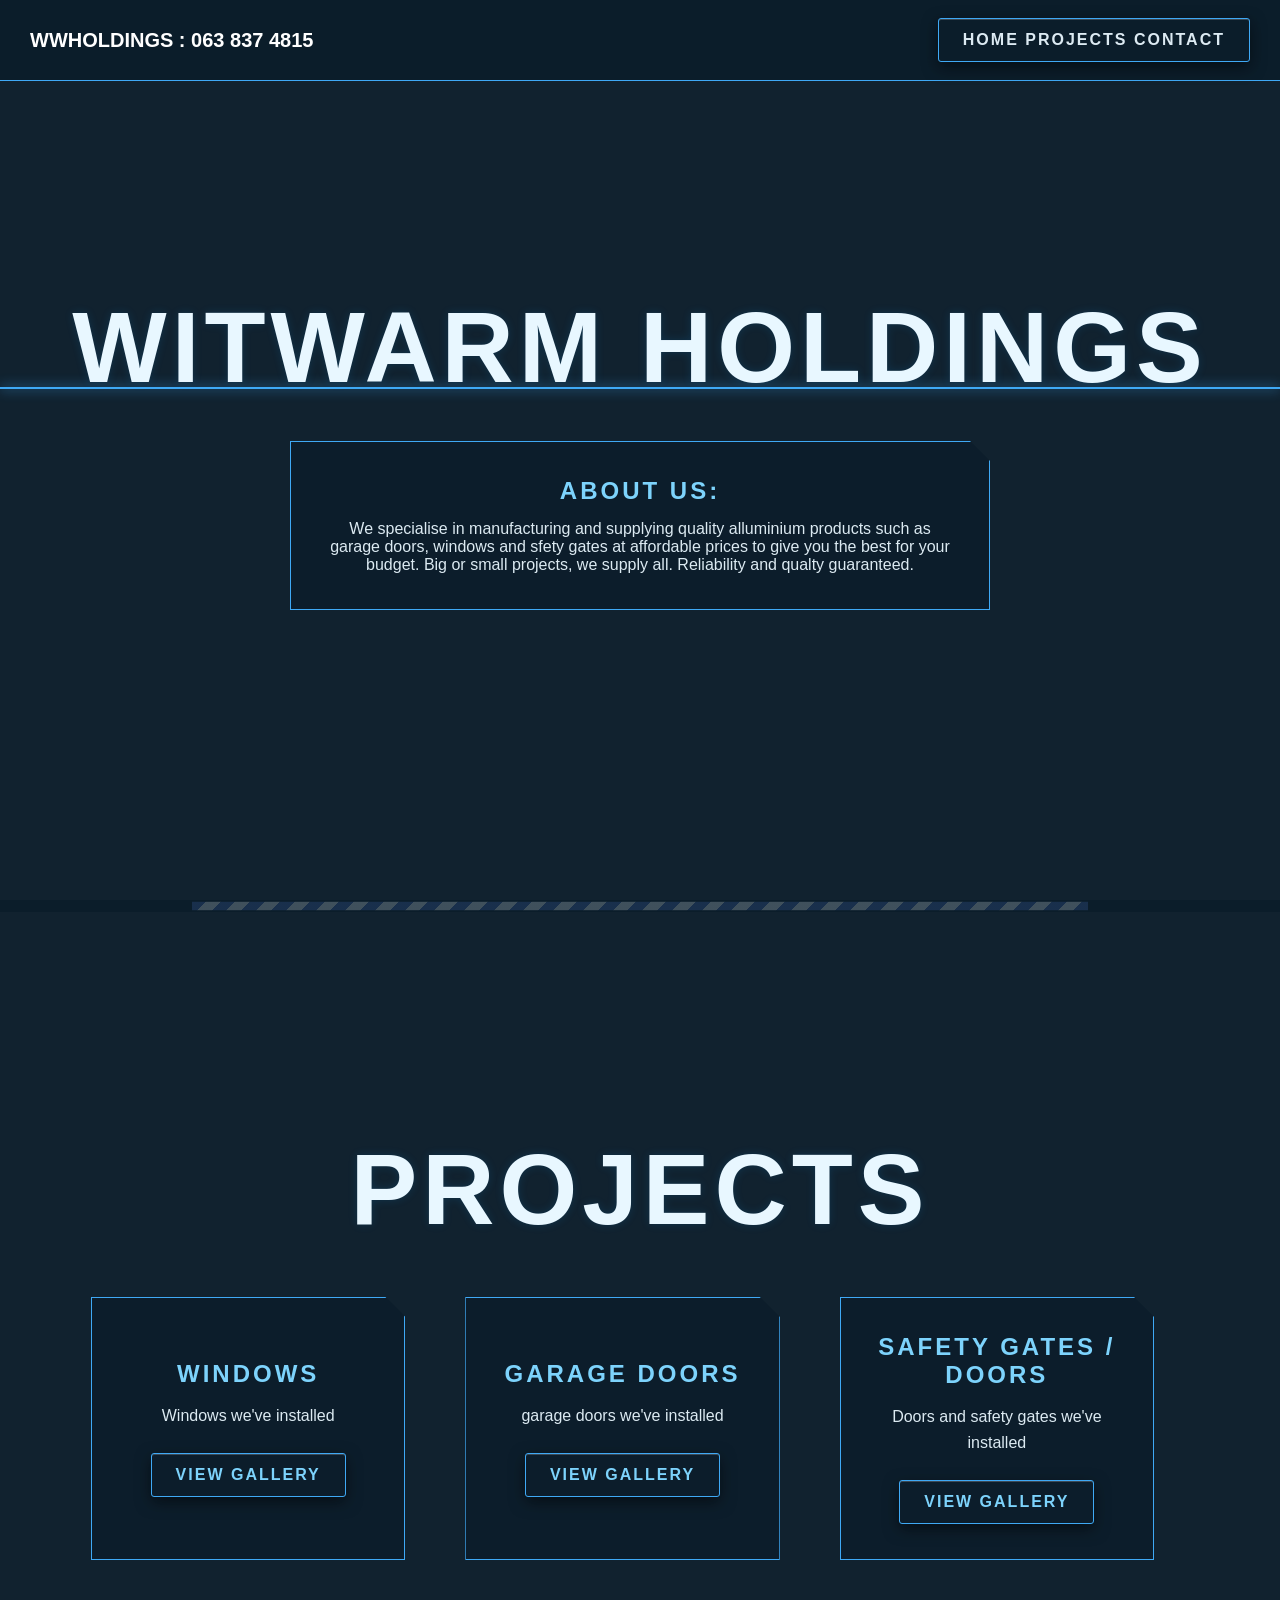
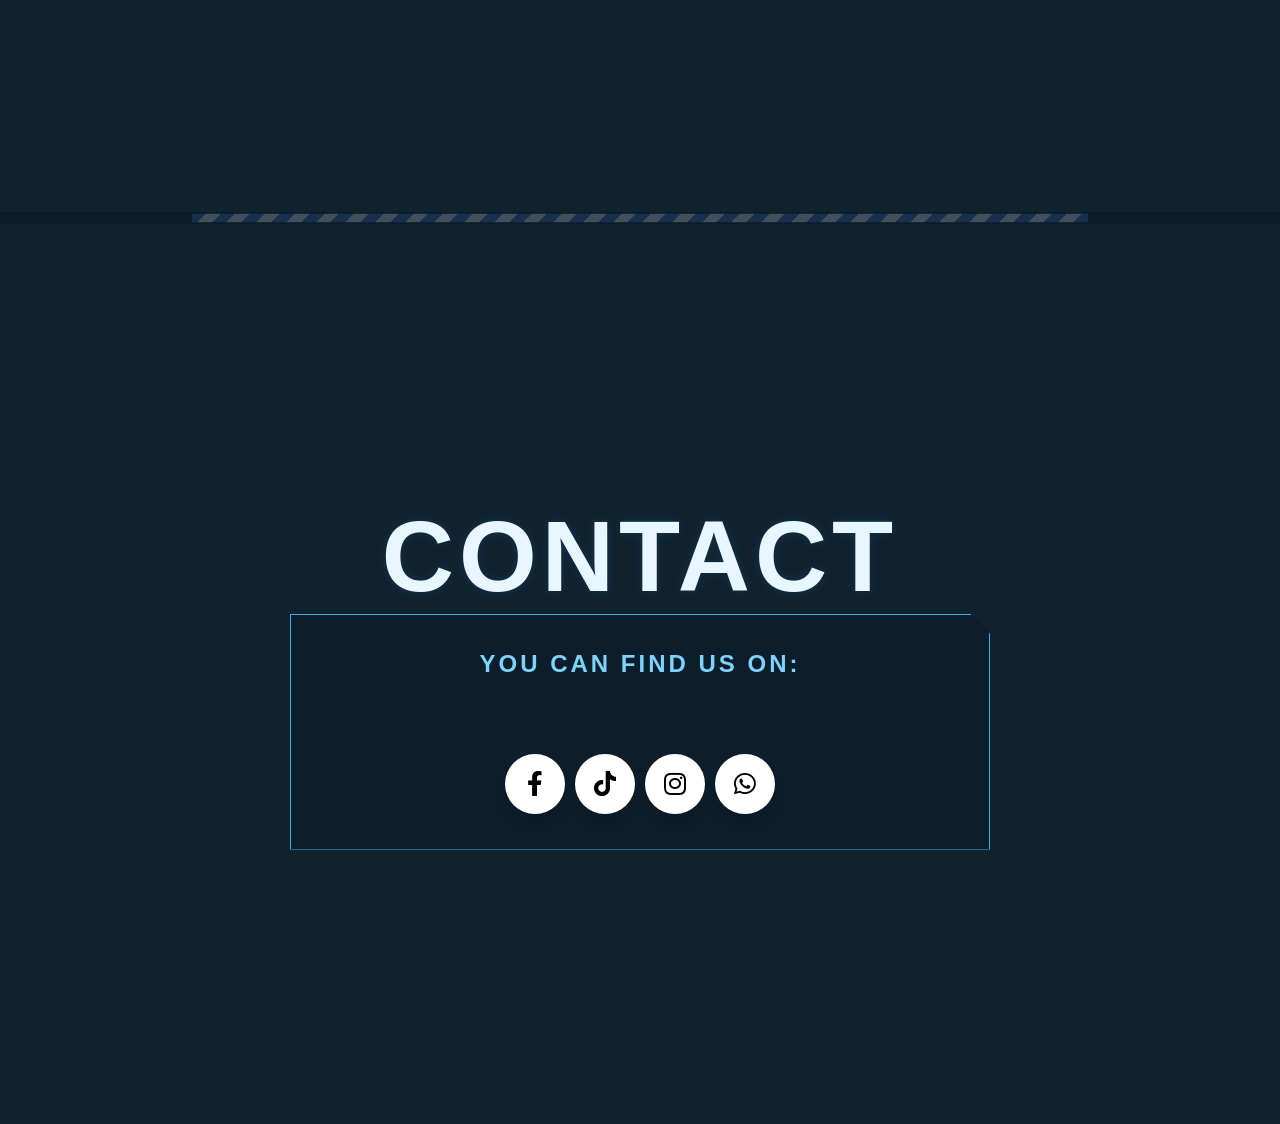
==== index.html @ 1566d7c6 "Add files via upload" ====
<html>
    <head>
        <meta charset="UTF-8">
        <meta name="viewport" content="width=device-width, intial-scale=1.0">
        <title>
            WitWarmHOLDINGS
        </title>
        <link rel="icon" type="image/png" href="logo.png">
        <link rel="stylesheet" href="style.css">
        <link rel="stylesheet" href="https://cdnjs.cloudflare.com/ajax/libs/font-awesome/5.15.3/css/all.min.css"/>
    </head>
        
    <body>
        <nav class="navbar">
            <a href="#home" class="logo">WWHOLDINGS : 063 837 4815</a>
            <button class="hamburger" id="hamburger"> ☰ </button>
                <div class="nav-links" id="navLinks">
                    <div class="steel-button">
                    <a href="#Home">Home</a>
                    <a href="#Projects">Projects</a>
                    <a href="#Contact">Contact</a>
                    </div>
                </div>
        </nav>

        <section id="Home" class="hero">
            <div class="hero-line"></div>
            <h1>WitWarm Holdings</h1>
            <p class="hero-label">SYSTEM / 001</p>
            <p class="hero-subtitle">DESIGN~BUILD~CREATE</p>
            <div class="industrial-card">
                <h2>About Us:</h2>
            </h3>We specialise in manufacturing and supplying quality alluminium products such as garage doors, windows and sfety gates at affordable prices 
                to give you the best for your budget. Big or small projects, we supply all. Reliability and qualty guaranteed.
            </h3>
        </section>
        </div>

            <div class="warning-bar"></div>

        <section id="Projects">
            <p class="hero-label reveal">System / Projects</p>
            <h1 class="reveal">Projects</h1>
        <div class="project-grid">
            <div class="industrial-card reveal">
                <h2>Windows</h2>
                <p>Windows we've installed</p>
                <a href="Projects/web.html" class="steel-button">view gallery</a>
            </div>
            <div class="industrial-card reveal">
                <h2>Garage Doors</h2>
                <p>garage doors we've installed</p>
                <a href="Projects/video.html" class="steel-button">View gallery</a>
            </div>
            <div class="industrial-card reveal">
                <h2>Safety gates / Doors</h2>
                <p>Doors and safety gates we've installed</p>
                <a href="projects/design.html" class="steel-button">view Gallery</a>
            </div>
        </div>            
        </section>
            

            <div class="warning-bar"></div>

        <section id="Contact">
            <h1>Contact </h1>
            <div class="industrial-card">
            <h2>YOU CAN FIND US ON:</p></h2>
            <br>
            <br>
             <div class="wrapper">
         <a href="#" class="button">
            <div class="icon">
               <i class="fab fa-facebook-f"></i>
            </div>
            <span>Facebook</span>
         </a>
         <a href="https://www.tiktok.com/@ww.holdings" class="button">
            <div class="icon">
               <i class="fab fa-tiktok"></i>
            </div>
            <span>TikTok</span>
         </a>
         <a href="https://www.Instagram.com/wwholdings" class="button">
            <div class="icon">
               <i class="fab fa-instagram"></i>
            </div>
            <span>Instagram</span>
         </a>
         <a href="https://wa.me/0638374815?text=H1%20I%27m%20interested%20in%20your%20services!" target="_blank" class="button">
            <div class="icon">
               <i class="fab fa-whatsapp"></i>
            </div>
            <span>WhatsApp</span>
         </a>
      </div>
        </section>
            </div>

        <script src="script.js"></script>
    </body>
</html>
---- style.css ----
html{
    scroll-behavior: smooth;
}

html, body{
    overflow-x: hidden;
}

body{
    margin: 0;
    font-family: Arial, Helvetica, sans-serif;
    background-color: #0b1d2a;
    color: #DCEAF2;

/*Subtle Industrial Texture*/

background-image:linear-gradient(rgba(63, 169, 245, 0.08) 1px, transparent 1px), 
            linear-gradient(90deg, rgba(63, 169, 245. 0.08) 1px, transparent 1px);
background-size: 40px 40px;
}

section{
    min-height: 100vh;
    display: flex;
    flex-direction: column;
    justify-content: center;
    align-items: center;
    text-align: center;
    padding: 100px 30px;
}

section:nth-child(even) {
    background: rgba(255, 255, 255, 0.025);
}

h1{
    font-size: clamp(45px, 8vw, 100px);
    margin: 0;
    color: #e8f7ff;
    text-transform: uppercase;
    letter-spacing: 5px;
    font-weight: 900;
    text-shadow: 0 0 10px rgba(11, 151, 245, 0.15);
}

h2{
    text-transform: uppercase;
    letter-spacing: 3px;
    color: #7dd3fc;
}

*{
    box-sizing: border-box;
}

/* Phones */
@media (max-width: 600px){
    h1{font-size: 32px;}
    p{font-size: 16px;}
    section{padding: 30px 15px;}
}

nav{
    position: fixed;
    top: 0;
    left: 0;
    width: 100%;
    display: flex;
    justify-content: center;
    gap: 30px;
    background: rgba(255, 255, 255, 0.1);
    padding: 20px;
    backdrop-filter: blur(10px);
    z-index: 1000;
}

nav a{
    color: white;
    text-decoration: none;
    font-size: 16px;
}

nav a:hover{
    color: #f59e0b;
}

/*Mobile*/
@media (max-width: 600px){
    nav{
        gap: 12px;
        padding: 15px 10px;
    }
    nav a{
        font-size: 13px;
    }
}

.navbar{
    position: fixed;
    top: 0;
    left: 0;
    width: 100%;
    display: flex;
    justify-content: space-between;
    align-items: center;
    gap: 30px;
    background: rgba(11, 29, 42, 0.85);
    padding: 18px 30px;
    backdrop-filter: blur(12px);
    z-index: 1000;
    border-bottom: 1px solid #3fa9f5;
}

.logo{
    color: white;
    text-decoration: none;
    font-size: 20px;
    font-weight: bold;
}


.nav-links{
    display: flex;
    gap: 30px;
}

.nav-links{
    display: flex;
}

.nav-links a{
    color: #DCEAF2;
    text-decoration: none;
    text-transform: uppercase;
    letter-spacing: 2px;
    transition: 0.2s;
}

.nav-links a:hover{
    color: #7dd3fc;
    text-shadow: 0 0 10px rgba(125, 211, 252, 0.8);
}

.status-light{
    width: 9px;
    height: 9px;
    background: #55d6ff;
    border-radius: 50%;
    box-shadow: 0 0 5px #55d6ff, 0 0 15px rgba(85, 214, 255, 0.8);
    animation: pulse 2s infinite;
}

@keyframes pulse {
    0%, 100%{
        opacity: 1;
    }
    50%{
        opacity: 0.4;
    }
}

.hamburger{
    display: none;
    background: none;
    border: none;
    color: white;
    font-size: 30px;
    cursor: pointer;
}

@media (max-width: 700px){
    .project-grid{
        display: grid;
        grid-template-columns: 1fr;
        gap: 30px;
        width: 100%;
    }
    .hamburger{
        display: block;
        background: none;
        border: none;
        color: white;
        font-size: 28px;
        cursor: pointer;
        z-index: 1001;
        position: relative;
        cursor: pointer;
    }
    .nav-links{
        display: none !important;
        position: absolute;
        top: 100%;
        right: 0;
        flex-direction: column;
        gap: 20px;
        padding: 20px;
        background: rgba(30, 30, 30, 0.9);
        backdrop-filter: blur(15px);
        border: 1px solid #555;
        z-index: 1001;
    }
    .nav-links.active{
        display: flex !important;
    }
    .nav-links a{
        position: relative;
        padding: 10px;
        z-index: 1002;
        pointer-events: auto;
    }
    .nav-links .steel-button{
        display: flex;
        flex-direction: column;
        gap: 15px;
    }
}

.warning-bar {
    width: 100%;
    height: 12px;
    background: repeating-linear-gradient(-45deg, #4267B2 0px, #4267B2 15px, #DCEAF2 15px, #DCEAF2 30px);
    opacity: 0.25;
    transform: scale(0.7);
}

.steel-button{
    display: inline-block;
    padding: 12px 24px;
    background: transparent;
    color: #7dd3fc;
    border: 1px solid #3fa9f5;
    border-radius: 3px;
    text-decoration: none;
    text-transform: uppercase;
    letter-spacing: 2px;
    font-weight: bold;
    cursor: pointer;
    box-shadow: inset 0 1px rgba(255, 255, 255, 0.2), 0 5px 15px rgba(0, 0, 0, 0.5);
    transition: 0.3s;
}

.steel-button:hover{
    box-shadow: 0 0 15px rgba(63, 169, 245, 0.5);
    transform: translateY(-2px);
}

.industrial-card{
    width: min(90%, 700px);
    padding: 35px;
    
    display: flex;
    flex-direction: column;
    align-items: center;
    justify-content: center;
    background: rgba(11, 29, 42, 0.65);
    backdrop-filter: blur(10px);
    border: 1px solid #3fa9f5;
    box-shadow: 0 0 25px rgba(63, 169, 245. 0.15);
    clip-path: polygon(0 0, calc(100% - 20px) 0, 100% 20px, 100% 100%, 0 100%);
}

.industrial-card h2{
    margin: 0 0 15px
}

.industrial-card p{
    margin: 0 0 25px;
    max-width: 450px;
    line-height: 1.6;
}

.project-grid{
    width: min(1100px, 90%);
    margin: 50px auto;
    display: grid;
    grid-template-columns: repeat(3, 1fr);
    gap: 25px
}

@media (max-width: 600px){
    .project-grid{
        display: grid;
        grid-template-columns: 1fr;
        gap: 30px;
        width: 100%;
        margin: 30px auto;
        padding: 0 15px;
        box-sizing: border-box;
    }
    .industrial-card{
        width: 100%;
        max-width: 100%;
        min-width: 0;
        box-sizing: border-box;
    }
}
/*Socual Media Buttons*/

@import url('https://fonts.googleapis.com/css?family=Poppins:400,500,600,700&display=swap');

* {
  margin: 0;
  padding: 0;
  box-sizing: border-box;
  font-family: 'Poppins', sans-serif;
}


.wrapper .button {
  display: inline-block;
  height: 60px;
  width: 60px;
  float: left;
  text-decoration: none;
  margin: 0 5px;
  overflow: hidden;
  background: #fff;
  border-radius: 50px;
  cursor: pointer;
  box-shadow: 0px 10px 10px rgba(0, 0, 0, 0.1);
  transition: all 0.3s ease-out;
}

.wrapper .button:hover {
  width: 200px;
}

.wrapper .button .icon {
  display: inline-block;
  height: 60px;
  width: 60px;
  color: #000;
  text-align: center;
  border-radius: 50px;
  box-sizing: border-box;
  line-height: 60px;
  transition: all 0.3s ease-out;
}

.wrapper .button:nth-child(1):hover .icon {
  background: #4267B2;
}

.wrapper .button:nth-child(2):hover .icon {
  background: #1DA1F2;
}

.wrapper .button:nth-child(3):hover .icon {
  background: #E1306C;
}

.wrapper .button:nth-child(4):hover .icon {
  background: rgb(60, 230, 60);
}

.wrapper .button:nth-child(5):hover .icon {
  background: #ff0000;
}

.wrapper .button .icon i {
  font-size: 25px;
  line-height: 60px;
  transition: all 0.3s ease-out;
}

.wrapper .button:hover .icon i {
  color: #fff;
}

.wrapper .button span {
  font-size: 20px;
  font-weight: 500;
  line-height: 60px;
  margin-left: 10px;
  transition: all 0.3s ease-out;
}

.wrapper .button:nth-child(1) span {
  color: #4267B2;
}

.wrapper .button:nth-child(2) span {
  color: #1DA1F2;
}

.wrapper .button:nth-child(3) span {
  color: #E1306C;
}

.wrapper .button:nth-child(4) span {
  color: rgb(60, 230, 60);
}

.wrapper .button:nth-child(5) span {
  color: #ff0000;
}


/*intro animation*/

.hero{
    position: relative;
    overflow: hidden;
}
.hero-label{
    opacity: 0;
    animation: revealtext 0.8s ease forwards;
    animation-delay: 0.3s;
    color: red !important;
}

.hero h1{
    opacity: 0;
    transform: translateX(-80px);
    animation: slideTitle 1s ease forwards;
    animation-delay: 0.6s;
}

.hero-subtitle{
    opacity: 0;
    transform: translateY(20px);
    animation: revealText 0.8s ease forwards;
    animation-delay: 1.3s;
    color: lime !important;
}

.hero-line{
    position: absolute;
    top: 43%;
    left: 0;
    width: 0;
    height: 2px;
    background: #3fa9f5;
    box-shadow: 0 0 12px #3fa9f5;
    animation: drawLine 1s ease forwards;
    animation-delay: 0.2s;
}

@keyframes drawLine{
    from{width: 0;}
    to{width: 100%;}
}

@keyframes slideTitle{
    from{
        opacity: 0;
        transform: translateX(-80px);
    }
    to{
        opacity: 1;
        transform: translateX(0);
    }
}

@keyframes revealText{
    from{
        opacity: 0;
        transform: translateY(20px);
    }
    to{
        opacity: 0;
        transform: translateY(0);
    }
}

.gallery{
    column-count: 2;
    column-gap: 20px;
    width: 90%;
    max-width: 1200px;
    margin: 30px auto;
}

.gallery-card{
    width: 100%;
    box-sizing: border-box;
    border: 1px solid rgba(125, 211, 252, 0.8);
    background: rgba(125, 211, 252, 0.8);
    border-radius: 20px;
    break-inside: avoid;
    margin-bottom: 25px;
    overflow: hidden;
}

.gallery-card img{
    width: 100%;
    height: auto;
    display: block;
    max-width: 100%;
}

@media (max-width: 800px){
    .gallery{
        column-count: 2;
    }

}

@media (max-width: 500px){
    .gallery{
        column-count: 1;
    }

}

.home-button{
    position: fixed;
    top: 20px;
    left: 20px;
    padding: 10px 18px;
    background: rgba(11, 29, 42, 0.85);
    text-decoration: none;
    font-family: monospace;
    font-weight: bold;
    letter-spacing: 2px;
    z-index: 1000;
    color: #7dd3fc;
    border: 1px solid #3fa9f5;
    border-radius: 3px;
    text-decoration: none;
    text-transform: uppercase;
    cursor: pointer;
    box-shadow: inset 0 1px rgba(255, 255, 255, 0.2), 0 5px 15px rgba(0, 0, 0, 0.5);
    transition: transform 0.3s ease;
}

.home-button.hidden{
    transform: translateY(-150%);
}
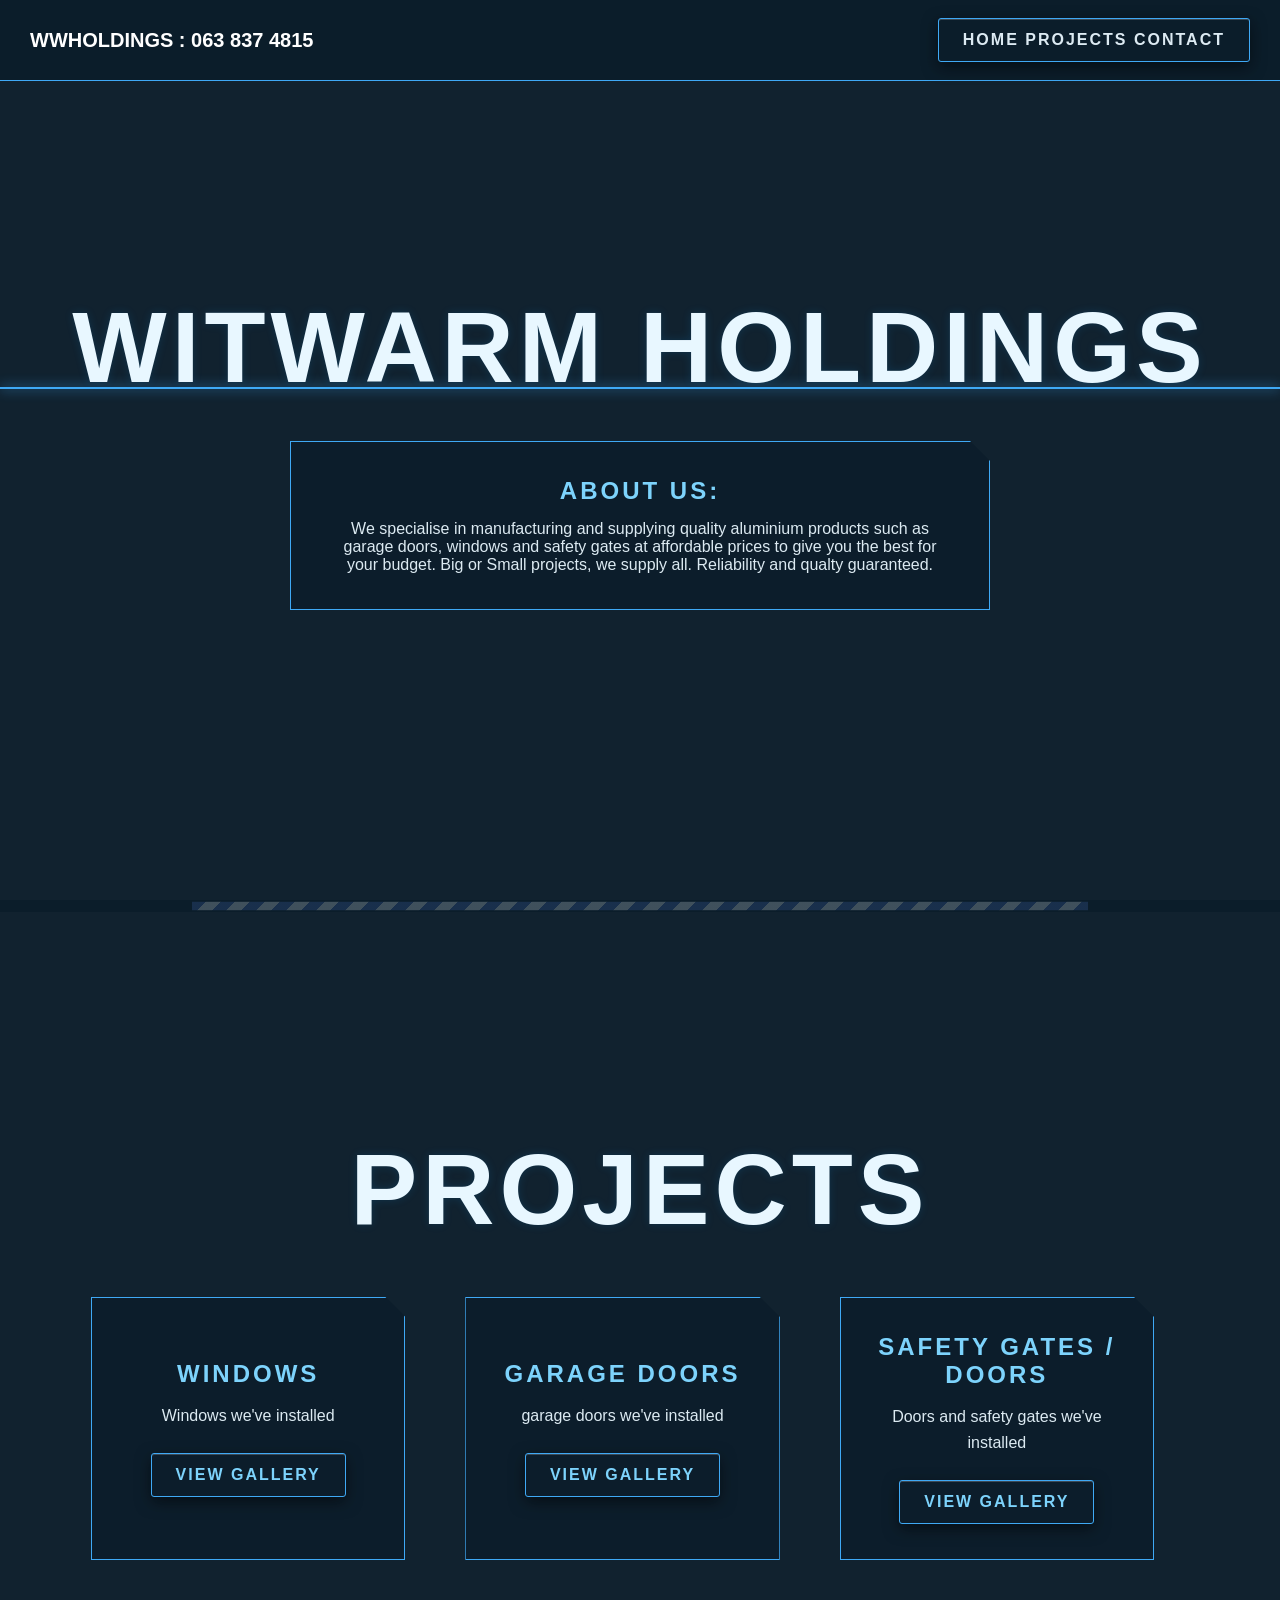
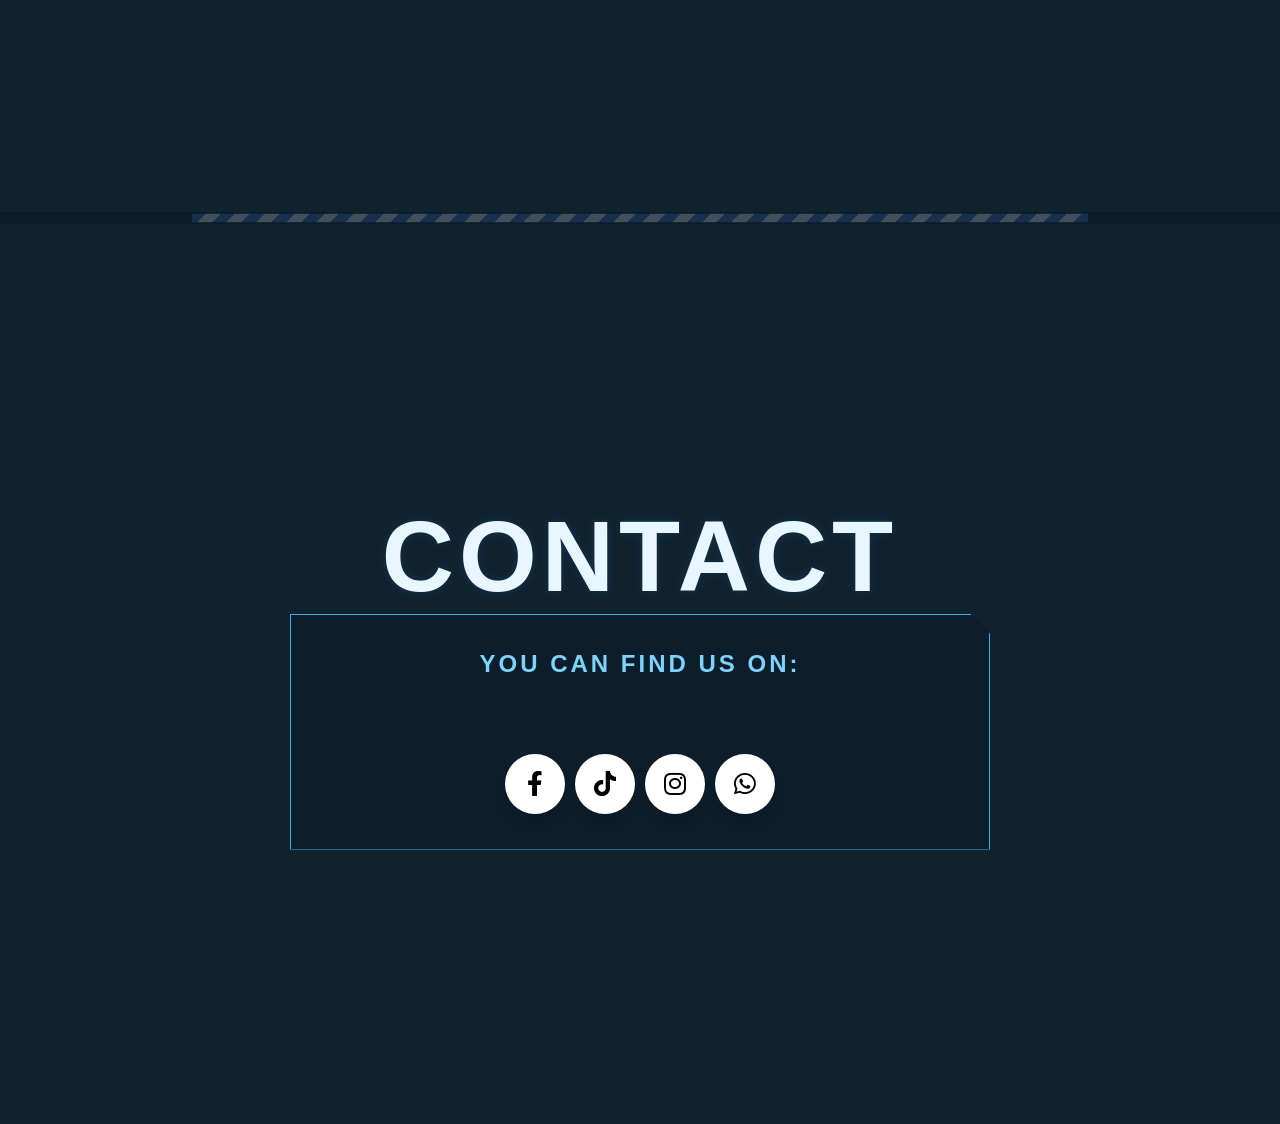
==== commit 056ba68a: "Add files via upload" ====
--- a/index.html
+++ b/index.html
@@ -30,8 +30,8 @@
             <p class="hero-subtitle">DESIGN~BUILD~CREATE</p>
             <div class="industrial-card">
                 <h2>About Us:</h2>
-            </h3>We specialise in manufacturing and supplying quality alluminium products such as garage doors, windows and sfety gates at affordable prices 
-                to give you the best for your budget. Big or small projects, we supply all. Reliability and qualty guaranteed.
+            </h3>We specialise in manufacturing and supplying quality aluminium products such as garage doors, windows and safety gates at affordable prices 
+                to give you the best for your budget. Big or Small projects, we supply all. Reliability and qualty guaranteed.
             </h3>
         </section>
         </div>
@@ -55,7 +55,7 @@
             <div class="industrial-card reveal">
                 <h2>Safety gates / Doors</h2>
                 <p>Doors and safety gates we've installed</p>
-                <a href="projects/design.html" class="steel-button">view Gallery</a>
+                <a href="Projects/design.html" class="steel-button">view Gallery</a>
             </div>
         </div>            
         </section>
@@ -70,7 +70,7 @@
             <br>
             <br>
              <div class="wrapper">
-         <a href="#" class="button">
+         <a href="https://www.facebook.com/share/14u99Uq5nae/" class="button">
             <div class="icon">
                <i class="fab fa-facebook-f"></i>
             </div>
--- a/style.css
+++ b/style.css
@@ -489,16 +489,62 @@
     max-width: 100%;
 }
 
+.gallery.blurred{
+    filter: blur(15px);
+    transform: scale(1.02);
+    transition: filter 0.3s ease, transform 0.3s ease;
+}
+
+/*Image Viewer*/
+.lightbox{
+    display: none;
+    position: fixed;
+    z-index: 9999;
+    inset: 0;
+    background: rgba(0, 0, 0, 0.1);
+    justify-content: center;
+}
+
+.lightbox img{
+    max-width: 90%;
+    max-height: 90vh;
+    width: auto;
+    height: auto;
+    object-fit: contain;
+    box-sizing: border-box;
+    border-radius: 20px;
+    overflow: hidden;
+}
+
+.lightbox.active{
+    display: flex;
+}
+
+.lightbox-close{
+    position: absolute;
+    top: 20px;
+    right: 30px;
+    font-size: 35px;
+    color: white;
+    cursor: pointer;
+    z-index: 1000;
+}
+
 @media (max-width: 800px){
     .gallery{
         column-count: 2;
-    }
-
-}
-
-@media (max-width: 500px){
-    .gallery{
-        column-count: 1;
+        column-gap: 10px;
+    }
+    .gallery-card{
+        width: 100%;
+        margin-bottom: 10px;
+        break-inside: avoid;
+    }
+    .gallery-card img{
+
+        width: 100%;
+        height: auto;
+        display: block;
     }
 
 }
